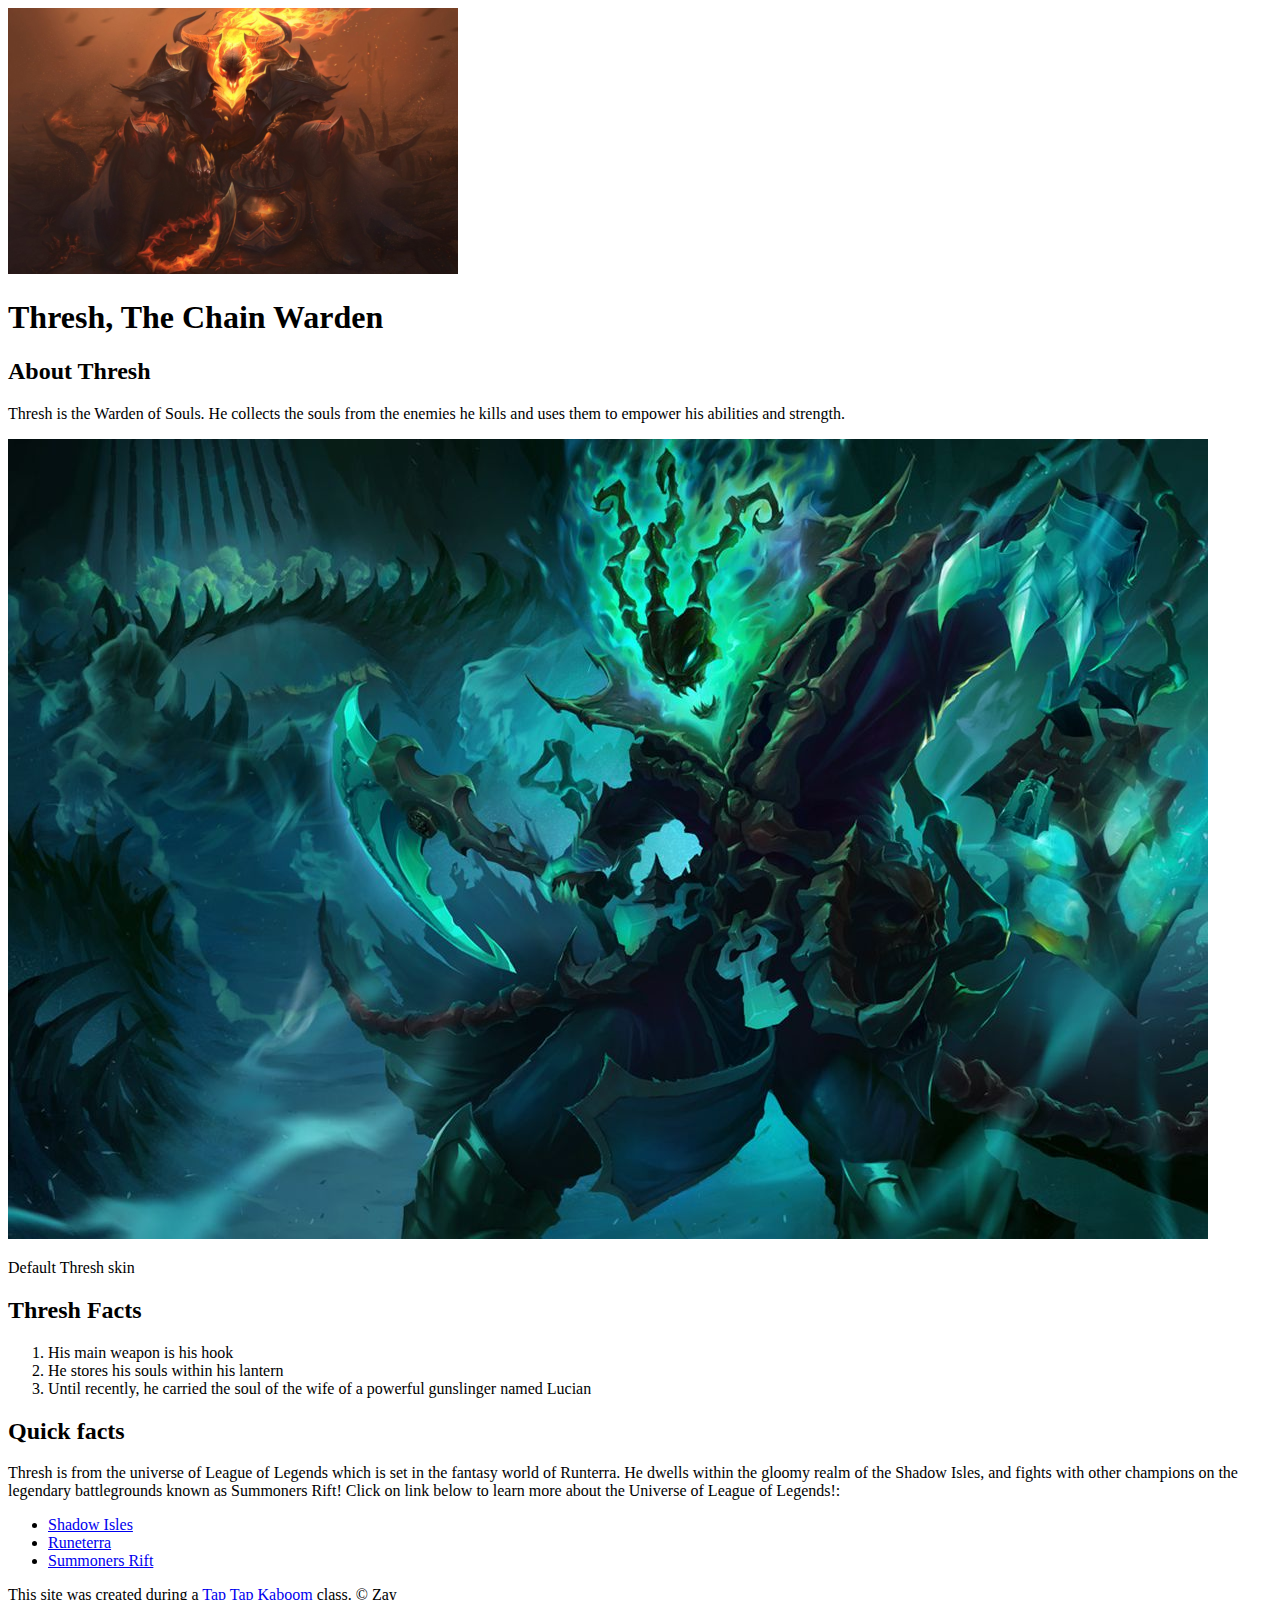
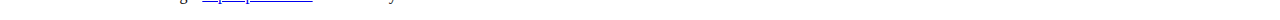
==== index.html @ fc0e51fd "Added our characters index.html file and a few images" ====
<!DOCTYPE html>
<html>
<head>
	<title>Thresh, The Chain Warden</title>
	<link rel="icon" href="img/thresh-avatar.jpeg">
</head>
<body>
	<!-- header element -->
	<header>
		<img src="img/thresh-avatar.jpeg">
		<h1>Thresh, The Chain Warden</h1>	
	</header>

	<!-- main element -->
	<main>
		<h2>About Thresh</h2>
		<p>Thresh is the Warden of Souls. He collects the souls from the enemies he kills and uses them to empower his abilities and strength.</p>
		<img src="img/thresh-big.jpeg">
		<p>Default Thresh skin</p>
		
		<!-- Facts specific to thresh -->
		<h2>Thresh Facts</h2>
		<ol>
			<li>His main weapon is his hook</li>
			<li>He stores his souls within his lantern</li>
			<li>Until recently, he carried the soul of the wife of a powerful gunslinger named Lucian</li>
		</ol>
		
		<!-- Facts about thresh and the LoL World -->
		<h2>Quick facts</h2>
		<p>Thresh is from the universe of League of Legends which is set in the fantasy world of Runterra. He dwells within the gloomy realm of the Shadow Isles, and fights with other champions on the legendary battlegrounds known as Summoners Rift! Click on link below to learn more about the Universe of League of Legends!:</p>
		<ul>
			<li><a target="_blank" href="https://universe.leagueoflegends.com/en_US/region/shadow-isles/">Shadow Isles</a></li>
			<li><a target="_blank" href="https://map.leagueoflegends.com/en_US">Runeterra</a></li>
			<li><a target="_blank" href="https://na.leagueoflegends.com/en/game-info/game-modes/summoners-rift/">Summoners Rift</a></li>
		</ul>
	</main>

	<!-- Footer Element -->
	<footer>
		<p>This site was created during a <a href="https://taptapkaboom.com">Tap Tap Kaboom</a> class. &copy; Zay</p>
	</footer>
</body>
</html>
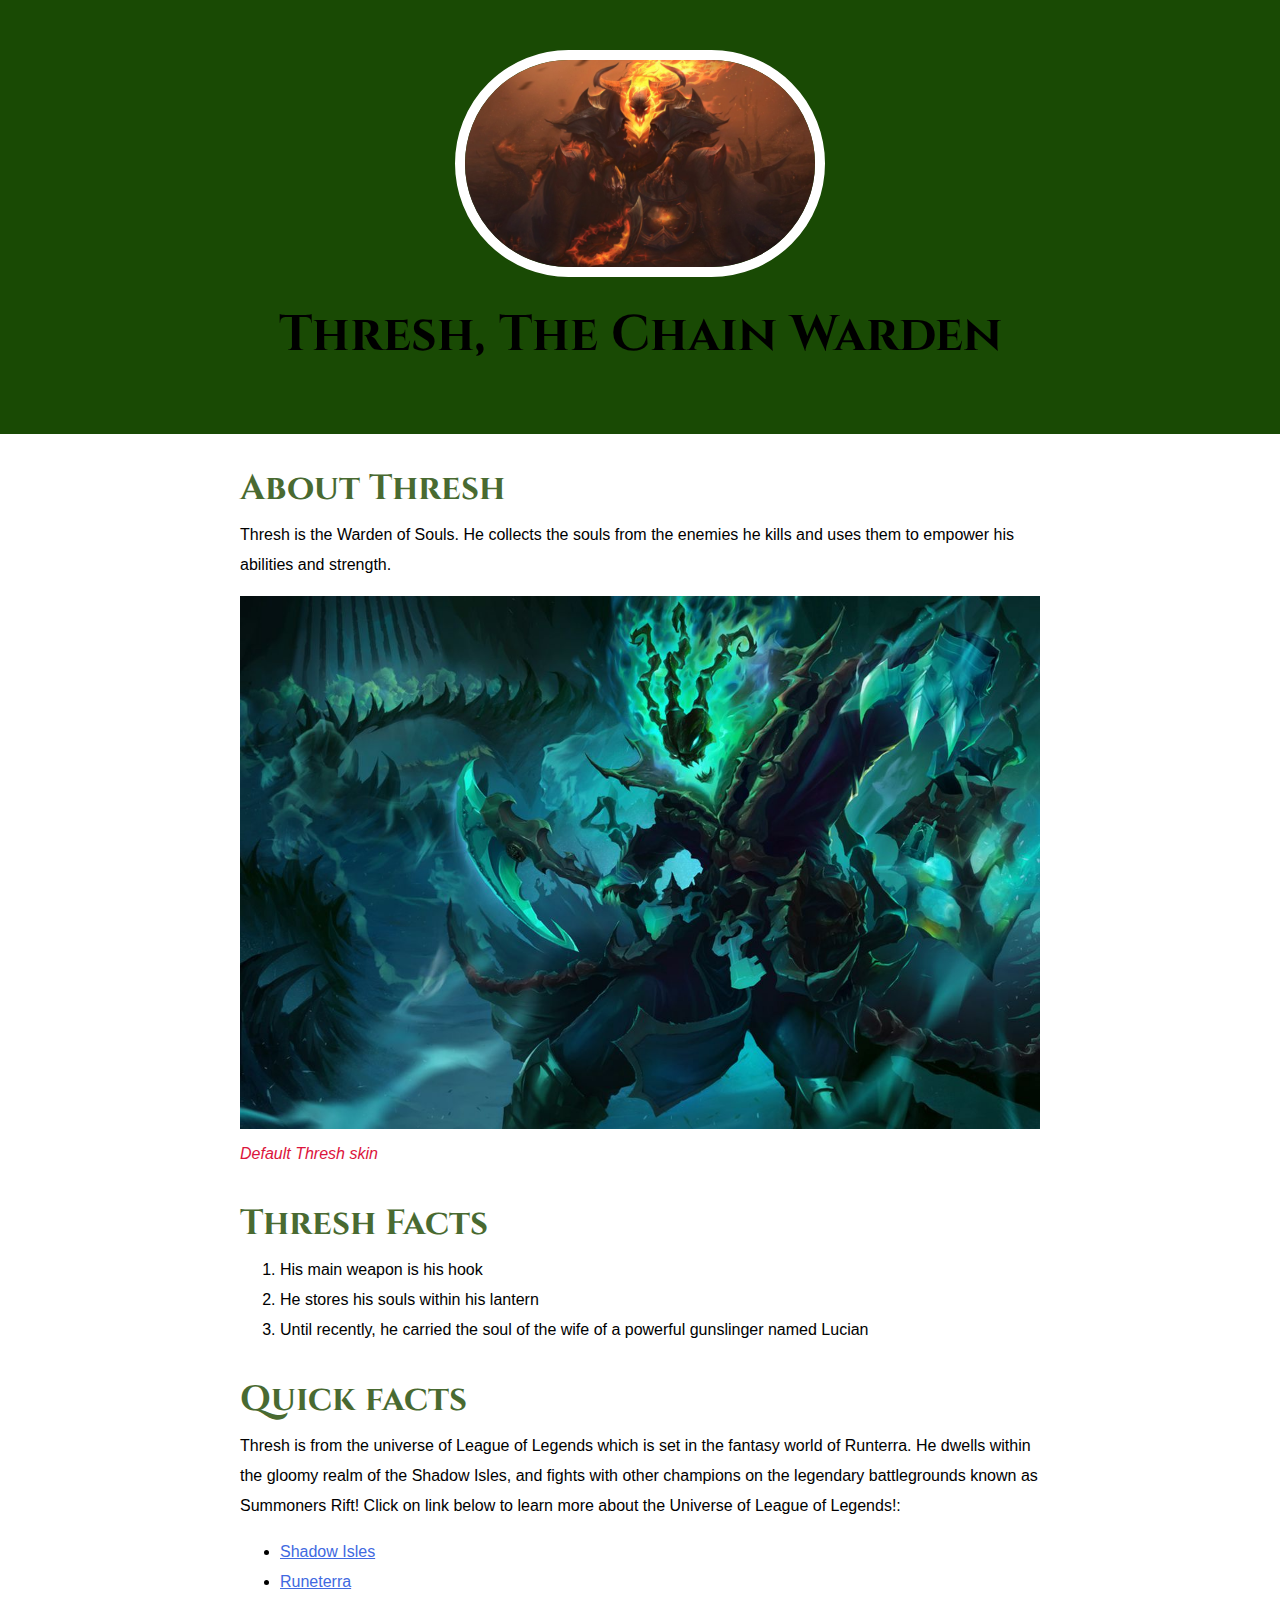
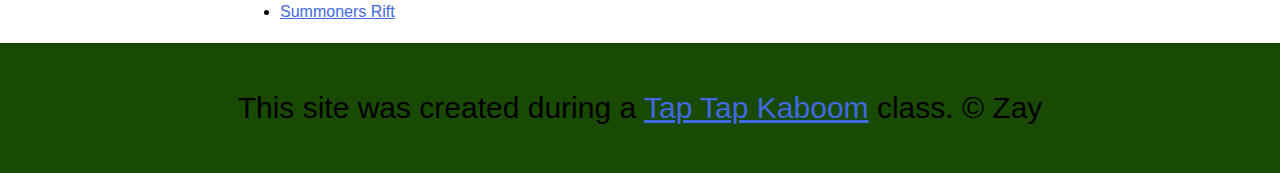
==== commit 4c1ca33a: "Wrote Css for character website and adjusted some HTML" ====
--- a/index.html
+++ b/index.html
@@ -3,6 +3,8 @@
 <head>
 	<title>Thresh, The Chain Warden</title>
 	<link rel="icon" href="img/thresh-avatar.jpeg">
+	<link href="https://fonts.googleapis.com/css?family=Cinzel:900&display=swap" rel="stylesheet">
+	<link rel="stylesheet" type="text/css" href="css/hero.css">
 </head>
 <body>
 	<!-- header element -->
@@ -16,7 +18,7 @@
 		<h2>About Thresh</h2>
 		<p>Thresh is the Warden of Souls. He collects the souls from the enemies he kills and uses them to empower his abilities and strength.</p>
 		<img src="img/thresh-big.jpeg">
-		<p>Default Thresh skin</p>
+		<p class="caption">Default Thresh skin</p>
 		
 		<!-- Facts specific to thresh -->
 		<h2>Thresh Facts</h2>
--- a/css/hero.css
+++ b/css/hero.css
@@ -0,0 +1,77 @@
+body{
+	margin: 0;
+	font-family: impact, sans-serif;
+	line-height: 30px;
+}
+
+header{
+	background-color: #194A04;
+	text-align: center;
+	padding-top: 50px;
+	padding-bottom: 50px;
+}
+
+h1,h2{
+	font-family: 'Cinzel', serif;
+}
+
+header h1{
+	color: black;
+	font-size: 50px;
+	
+
+}
+
+header img{
+	border-radius: 200px;
+    width: 350px;
+    border: 10px solid white
+}
+
+
+
+main{
+	max-width: 800px;
+	margin: 0 auto;
+	padding: 0 20px;
+}
+
+main img{
+	max-width: 100%;
+}
+
+h2{
+	font-size: 35px;
+	color: #496A31; 
+	margin: 40px 0 10px;
+}
+
+a{
+	color: royalblue;
+}
+a:hover{
+	color: white;
+	background-color: #483a94;
+}
+
+footer{
+	background-color: #194A04;
+	text-align: center;
+	padding: 50px;
+}
+
+footer p{
+	margin: 0;
+	font-size: 30px;
+}
+footer a:hover{
+	opacity: .5;
+	background-color: transparent;
+
+}
+
+p.caption{
+	color: crimson;
+	font-style: italic;
+	margin-top: 0;
+}